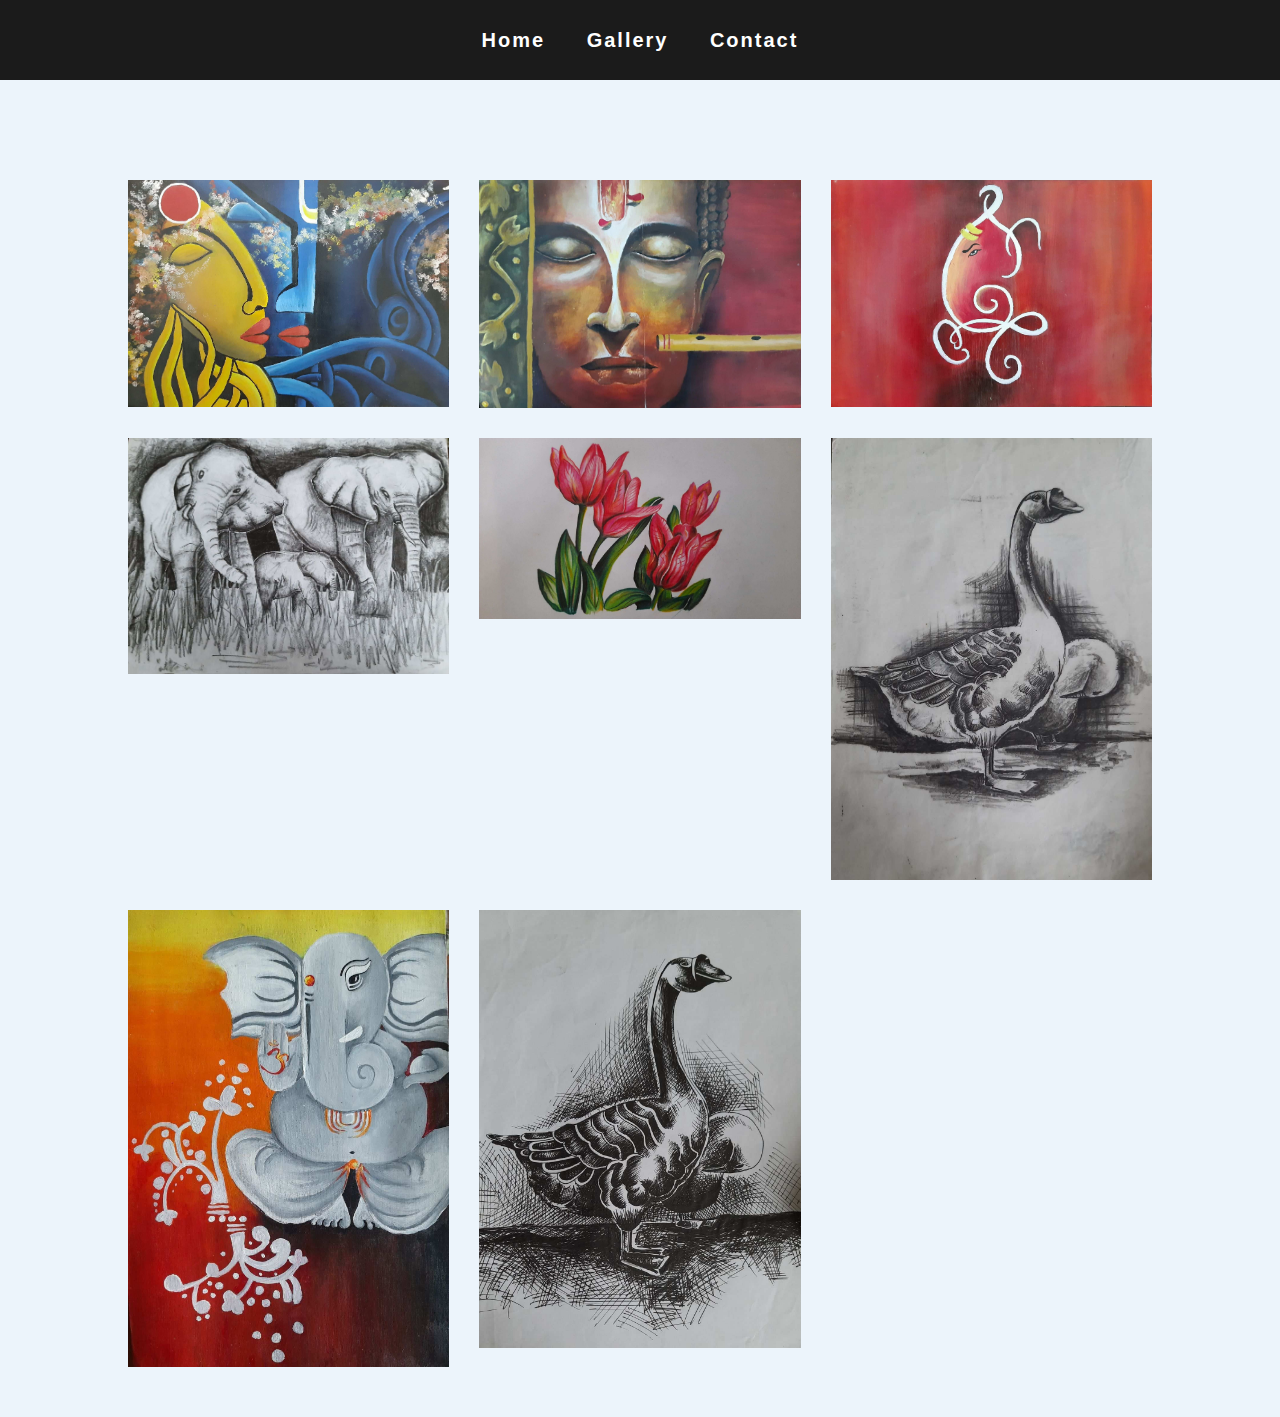
==== index.html @ fc77e7ed "Update index.html" ====
<html lang="en">
<head>
    <meta charset="UTF-8">
    <meta http-equiv="X-UA-Compatible" content="IE=edge">
    <meta name="viewport" content="width=device-width, initial-scale=1.0">
    <link rel="stylesheet" href="assets/css/style.css">
    <title>Gallery</title>
</head>
<body>
    <div class="banner">
        <nav class="navbar">
            <ul>
                <li><a href="">Home</a></li>
                <li><a href="">Gallery</a></li>
                <li><a href="">Contact</a></li>
            </ul>
        </nav>
    </div>
    <div class="full-img" id="fullImgBox">
        <img src="assets/images/twitter_profile(1-8-2022).png" alt="" id="fullImg">
        <span onclick="closeFullImg()">X</span>
    </div>
    <div class="img-gallery">
        <img src="assets/images/paint1.jpg" onclick="openFullImg(this.src)">
        <img src="assets/images/paint2.jpg" onclick="openFullImg(this.src)">
        <img src="assets/images/paint3.jpg" onclick="openFullImg(this.src)">
        <img src="assets/images/paint7.jpg" onclick="openFullImg(this.src)">
        <img src="assets/images/paint8.jpg" onclick="openFullImg(this.src)">
        <img src="assets/images/paint5.jpg" onclick="openFullImg(this.src)">
        <img src="assets/images/paint4.jpg" onclick="openFullImg(this.src)">
        <img src="assets/images/paint6.jpg" onclick="openFullImg(this.src)">
    </div>

<script>
    var fullImgBox = document.getElementById("fullImgBox");
    var fullImg = document.getElementById("fullImg");

    function openFullImg(pic){
        fullImgBox.style.display = "flex";
        fullImg.src = pic;
    }

    function closeFullImg() {
        fullImgBox.style.display = "none";   
    }


</script>
</body>
</html>
---- assets/css/style.css ----
*{
    margin: 0;
    padding: 0;
    font-family: sans-serif;
}
body{
    background: #ecf4fb;
}
.img-gallery{
    width: 80%;
    margin: 100px auto 50px;
    display: grid;
    grid-template-columns:repeat(auto-fit, minmax(250px, 1fr));
    grid-gap: 30px;
}
.img-gallery img{
    width: 100%;
    cursor: pointer;
}
.img-gallery img:hover{
    transform: scale(1.1);
    border-radius:20px;
    box-shadow:0 30px 20px rgb(16, 17, 29);
    transition: 0.5s;
}
.img-gallery img:not(:hover){
    transition: 0.5s;
}
.full-img{
    width: 100%;
    height:100vh;
    background: rgba(0,0,0,0.9);
    position: fixed;
    top: 0;
    left: 0;
    display: none;
    align-items: center;
    justify-content: center;
    z-index: 100;
}
.full-img img{
    width: 90%;
    max-width: 500px;
}
.full-img span{
    position: absolute;
    top: 5%;
    right: 5%;
    font-size: 30px;
    color: white;
    cursor:pointer ;
}


.banner{
    background: #1b1b1b;
    height:80px;
    top: 0;
    position: sticky;
    z-index: 100;
}
.banner .navbar{
    padding: px;
    text-align: center;
    line-height: 80px;
    letter-spacing: 2px;
    word-spacing: 15px;
}
.banner .navbar ul li{
    display: inline-block;
    align-items: center;
}
.banner .navbar ul li a{
    color: white;
    text-decoration: none;
    font-size: 20px;
    padding: 10px;
    font-weight: bold;
    border-radius: 20px;
}
.banner .navbar ul li a:hover{
    color: black;
    background: white;
}
.banner .navbar ul li a:not(:hover){
    transition: 1s;
}
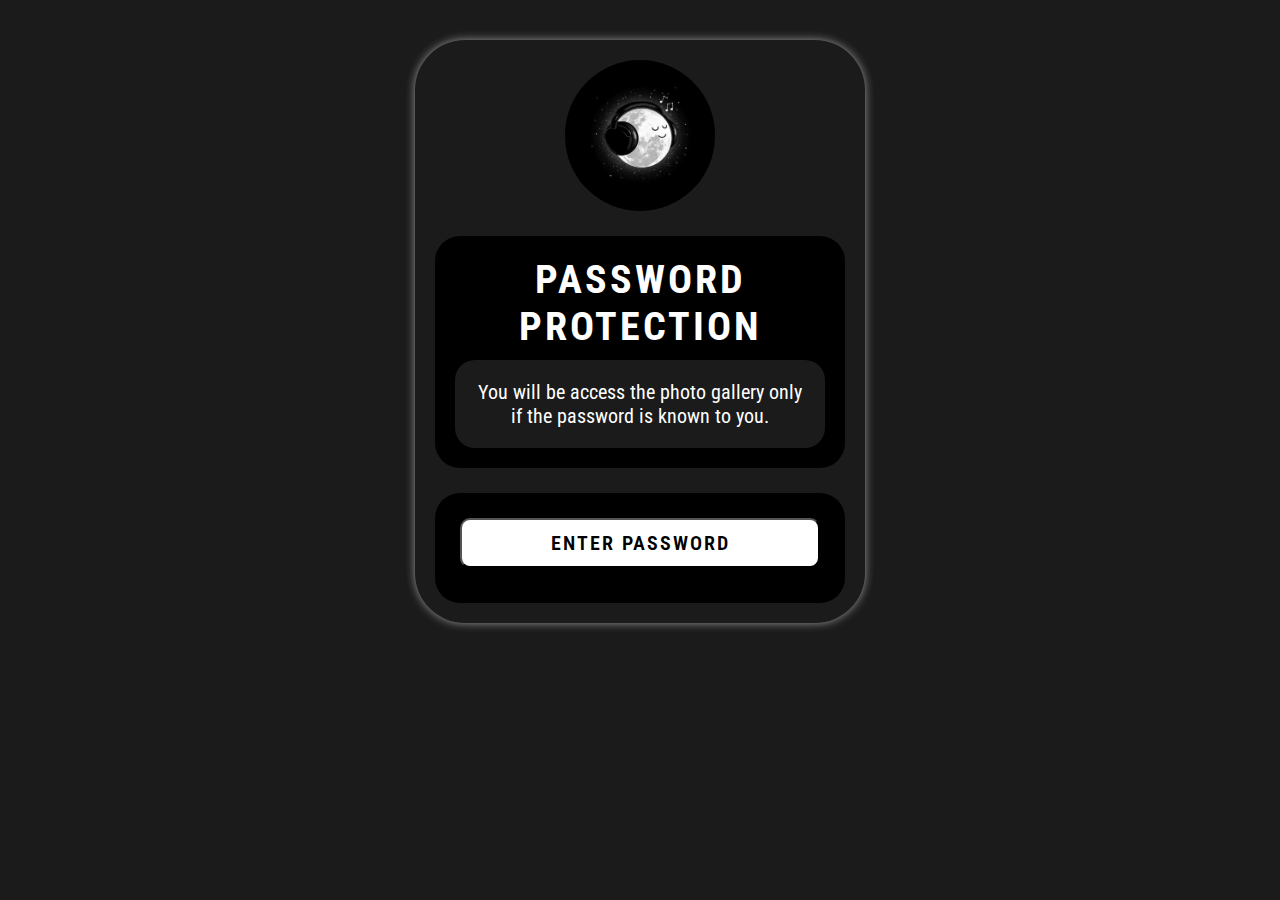
==== commit 522c552e: "update" ====
--- a/index.html
+++ b/index.html
@@ -3,48 +3,43 @@
     <meta charset="UTF-8">
     <meta http-equiv="X-UA-Compatible" content="IE=edge">
     <meta name="viewport" content="width=device-width, initial-scale=1.0">
-    <link rel="stylesheet" href="assets/css/style.css">
-    <title>Gallery</title>
+    <link rel="stylesheet" href="assets/css/pass.css">
+    <title>Document</title>
 </head>
 <body>
-    <div class="banner">
-        <nav class="navbar">
-            <ul>
-                <li><a href="">Home</a></li>
-                <li><a href="">Gallery</a></li>
-                <li><a href="">Contact</a></li>
-            </ul>
-        </nav>
-    </div>
-    <div class="full-img" id="fullImgBox">
-        <img src="assets/images/twitter_profile(1-8-2022).png" alt="" id="fullImg">
-        <span onclick="closeFullImg()">X</span>
-    </div>
-    <div class="img-gallery">
-        <img src="assets/images/paint1.jpg" onclick="openFullImg(this.src)">
-        <img src="assets/images/paint2.jpg" onclick="openFullImg(this.src)">
-        <img src="assets/images/paint3.jpg" onclick="openFullImg(this.src)">
-        <img src="assets/images/paint7.jpg" onclick="openFullImg(this.src)">
-        <img src="assets/images/paint8.jpg" onclick="openFullImg(this.src)">
-        <img src="assets/images/paint5.jpg" onclick="openFullImg(this.src)">
-        <img src="assets/images/paint4.jpg" onclick="openFullImg(this.src)">
-        <img src="assets/images/paint6.jpg" onclick="openFullImg(this.src)">
+    <div id="preloader"></div>
+    <div class="redirector_box">
+        <div class="profile_img">
+            <img src="assets/images/profile_pic.png" alt="">
+        </div>
+        <div class="info">
+            <h1>PASSWORD PROTECTION</h1>
+            <p class="grey-body">You will be access the photo gallery only if the password is known to you.</p>
+        </div>
+        <div class="btn-box">
+            <form>
+                <input class="btn" type="button" value="ENTER PASSWORD" onClick="passWord()">
+            </form>
+        </div>
     </div>
 
-<script>
-    var fullImgBox = document.getElementById("fullImgBox");
-    var fullImg = document.getElementById("fullImg");
-
-    function openFullImg(pic){
-        fullImgBox.style.display = "flex";
-        fullImg.src = pic;
-    }
-
-    function closeFullImg() {
-        fullImgBox.style.display = "none";   
-    }
-
-
-</script>
+    <SCRIPT>
+        function passWord() {
+            var testV = 1;
+            var pass1 = prompt('Please Enter Your Password','');
+            while (testV < 3) {
+                if (!pass1) history.go(-1);
+                if (pass1.toLowerCase() == "ok") {
+                    alert('You Got it Right!');
+                    window.open('https://jddevelopp.github.io/photogallery/home.html');
+                    break;
+                } 
+                testV+=1;
+                var pass1 = prompt('Access Denied - Password Incorrect, Please Try Again.','Password');
+            }
+            if (pass1.toLowerCase()!="password" & testV ==3) history.go(-1);
+            return "";
+        }
+        </SCRIPT>
 </body>
 </html>--- a/assets/css/pass.css
+++ b/assets/css/pass.css
@@ -0,0 +1,100 @@
+@import url('https://fonts.googleapis.com/css2?family=Roboto+Condensed:wght@300&display=swap');
+
+*{
+    margin: 0;
+    padding: 0;
+    box-sizing: border-box;
+    list-style: none;
+    text-decoration: none;
+    font-family: 'Roboto Condensed', sans-serif;
+}
+
+body {
+    background: #1b1b1b;
+}
+h1{
+    letter-spacing: 3px;
+    font-size: 40px;
+}
+.redirector_box{
+    background: #1b1b1b;
+    border-radius: 50px;
+    margin-top: 40px;
+    margin-left: auto;
+    margin-right: auto;
+    text-align: center;
+    width: 450px;
+    padding: 20px;
+    height: max-content;
+    box-shadow: 0px 0px 10px 0px rgba(255, 255, 255, 0.545);
+}
+.btn-box{
+    background: black;
+    border-radius: 25px;
+    height: max-content;
+    padding: 25px;
+
+}
+.grey-body{
+    margin-top: 10px;
+    background: #1b1b1b;
+    padding: 20px;
+    border-radius: 20px;
+}
+.info{
+    text-align: center;
+    font-size: 20px;
+    margin-bottom: 25px;
+    background: black;
+    border-radius: 25px;
+    padding: 20px;
+    color: white;
+}
+
+.profile_img img{
+    width: 150px;
+    border-radius: 100px;
+    margin-bottom: 25px;
+
+}
+.btn{
+    width: 100%;
+    height:50px;
+    font-size: 20px;
+    font-weight:600;
+    margin-bottom: 10px;
+    border-radius: 10px;
+    text-transform: uppercase;
+    letter-spacing: 2px;
+    background: white;
+}
+.btn:hover{
+    transition: 0.5s;
+    background: grey;
+    color: white;
+    letter-spacing: 6px;
+}
+.btn:not(:hover){
+    transition: 0.5s;
+}
+
+@media only screen and (max-width: 600px) {
+    body{
+        background: #1b1b1b;
+    }
+    h1{
+        letter-spacing: 3px;
+    }
+    .redirector_box{
+        background: #1b1b1b;
+        border-radius: 50px;
+        margin-top: 40px;
+        margin-left: auto;
+        margin-right: auto;
+        text-align: center;
+        width: 85%;
+        padding: 20px;
+        height: max-content;
+        box-shadow: 0px 0px 10px 0px rgba(255, 255, 255, 0.545);
+    }
+}
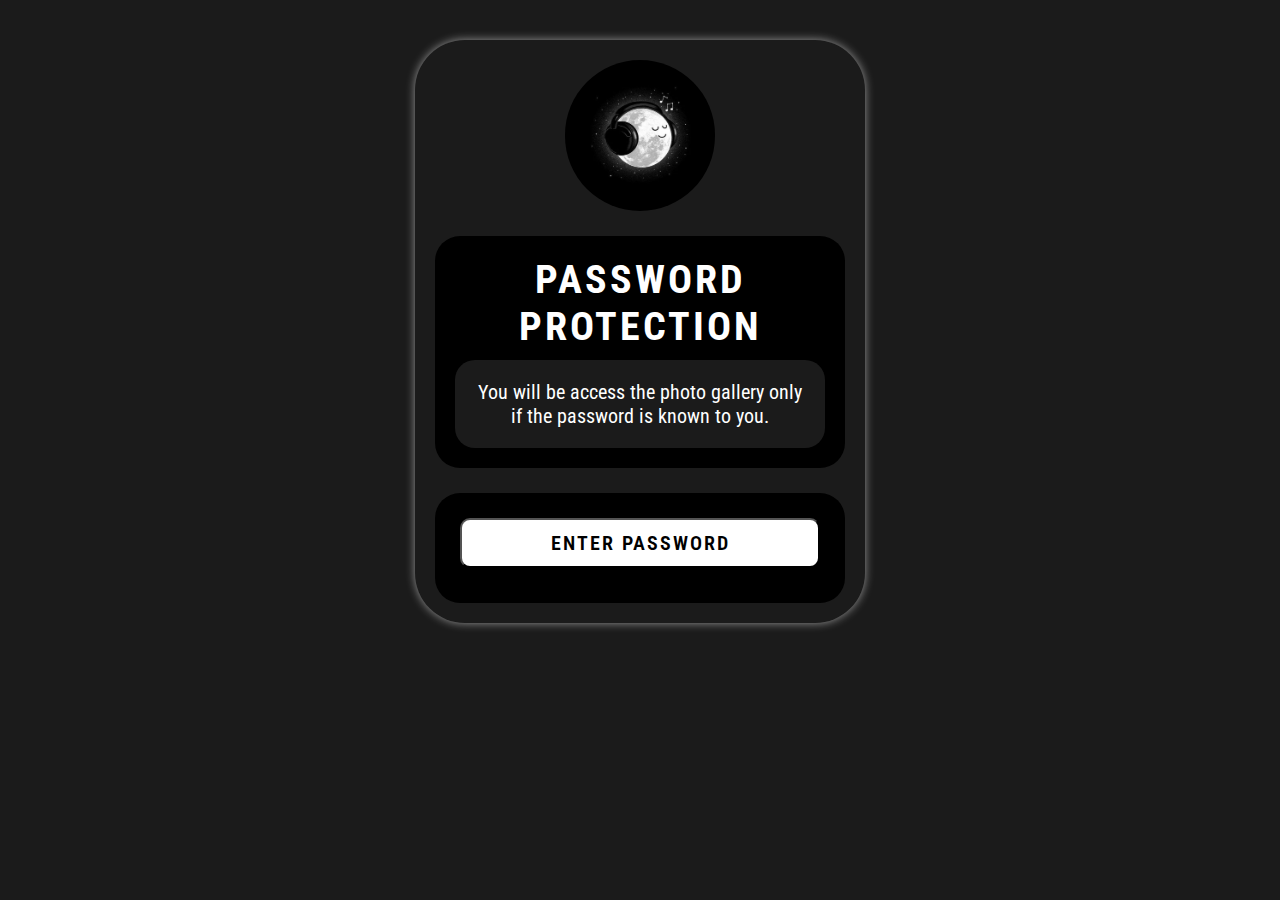
==== commit 1729aaca: "Update index.html" ====
--- a/index.html
+++ b/index.html
@@ -26,16 +26,17 @@
     <SCRIPT>
         function passWord() {
             var testV = 1;
-            var pass1 = prompt('Please Enter Your Password','');
+            var pass1 = prompt('🌹Please Enter The Password:','');
             while (testV < 3) {
                 if (!pass1) history.go(-1);
                 if (pass1.toLowerCase() == "ok") {
-                    alert('You Got it Right!');
+                    alert('✅ Password Matched!');
+                    window.close("https://jddevelopp.github.io/photogallery/")
                     window.open('https://jddevelopp.github.io/photogallery/home.html');
                     break;
                 } 
                 testV+=1;
-                var pass1 = prompt('Access Denied - Password Incorrect, Please Try Again.','Password');
+                var pass1 = prompt('❌ Access Denied - Incorrect Password, Please Try Again.','Password');
             }
             if (pass1.toLowerCase()!="password" & testV ==3) history.go(-1);
             return "";
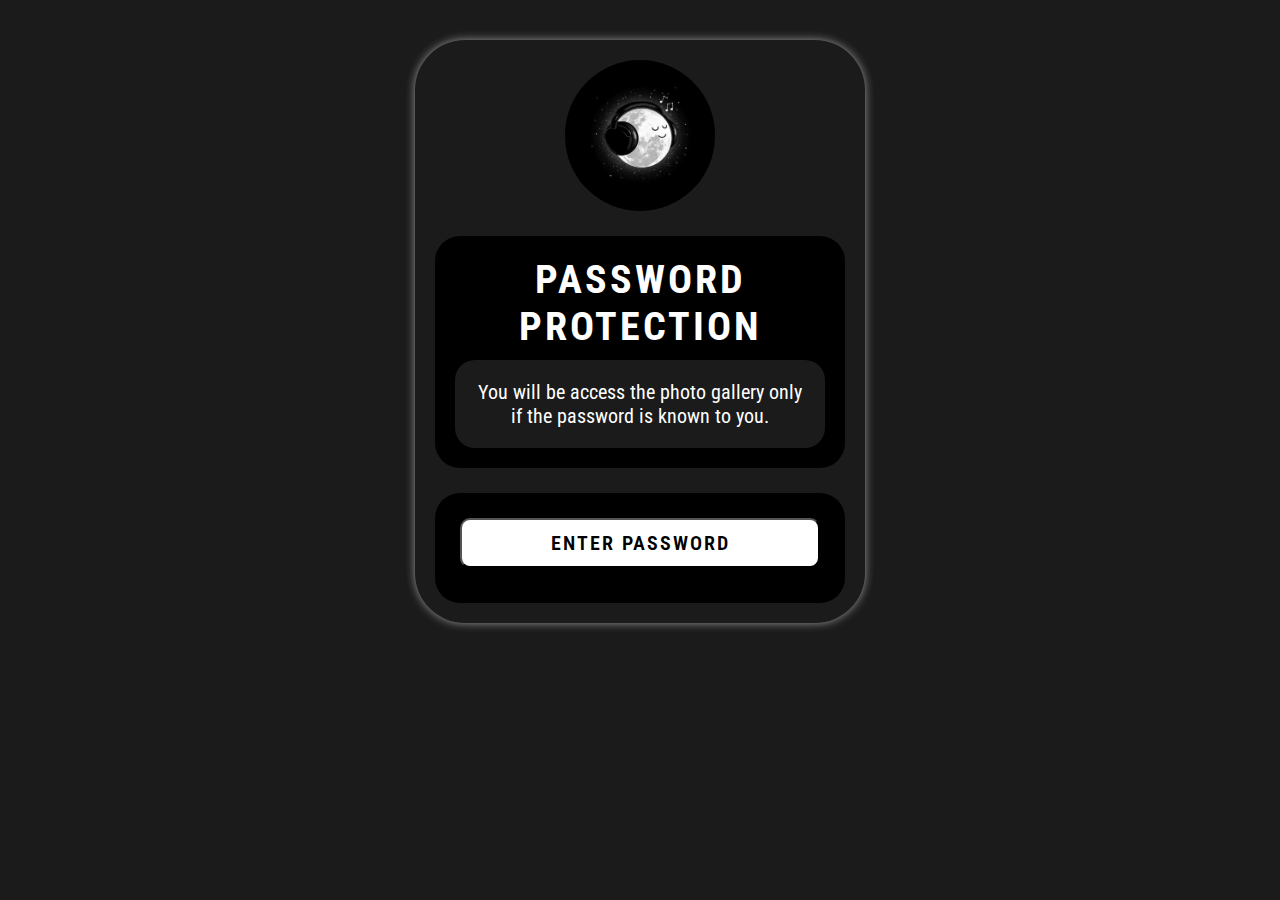
==== commit 9086620c: "preloader" ====
--- a/index.html
+++ b/index.html
@@ -5,6 +5,10 @@
     <meta name="viewport" content="width=device-width, initial-scale=1.0">
     <link rel="stylesheet" href="assets/css/pass.css">
     <title>Document</title>
+
+    <script type="text/css">
+        
+    </script>
 </head>
 <body>
     <div id="preloader"></div>
@@ -22,25 +26,7 @@
             </form>
         </div>
     </div>
-
-    <SCRIPT>
-        function passWord() {
-            var testV = 1;
-            var pass1 = prompt('🌹Please Enter The Password:','');
-            while (testV < 3) {
-                if (!pass1) history.go(-1);
-                if (pass1.toLowerCase() == "ok") {
-                    alert('✅ Password Matched!');
-                    window.close("https://jddevelopp.github.io/photogallery/")
-                    window.open('https://jddevelopp.github.io/photogallery/home.html');
-                    break;
-                } 
-                testV+=1;
-                var pass1 = prompt('❌ Access Denied - Incorrect Password, Please Try Again.','Password');
-            }
-            if (pass1.toLowerCase()!="password" & testV ==3) history.go(-1);
-            return "";
-        }
-        </SCRIPT>
+    <script src="assets/js/preloader.js"></script>
+    <script src="assets/js/password.js"></script>
 </body>
 </html>--- a/assets/css/pass.css
+++ b/assets/css/pass.css
@@ -15,6 +15,14 @@
 h1{
     letter-spacing: 3px;
     font-size: 40px;
+}
+#preloader{
+    background: black url('../images/preloader3.gif') no-repeat center center;
+    background-size: 750px;
+    height: 100vh;
+    width: 100%;
+    position: fixed;
+    z-index: 100;
 }
 .redirector_box{
     background: #1b1b1b;
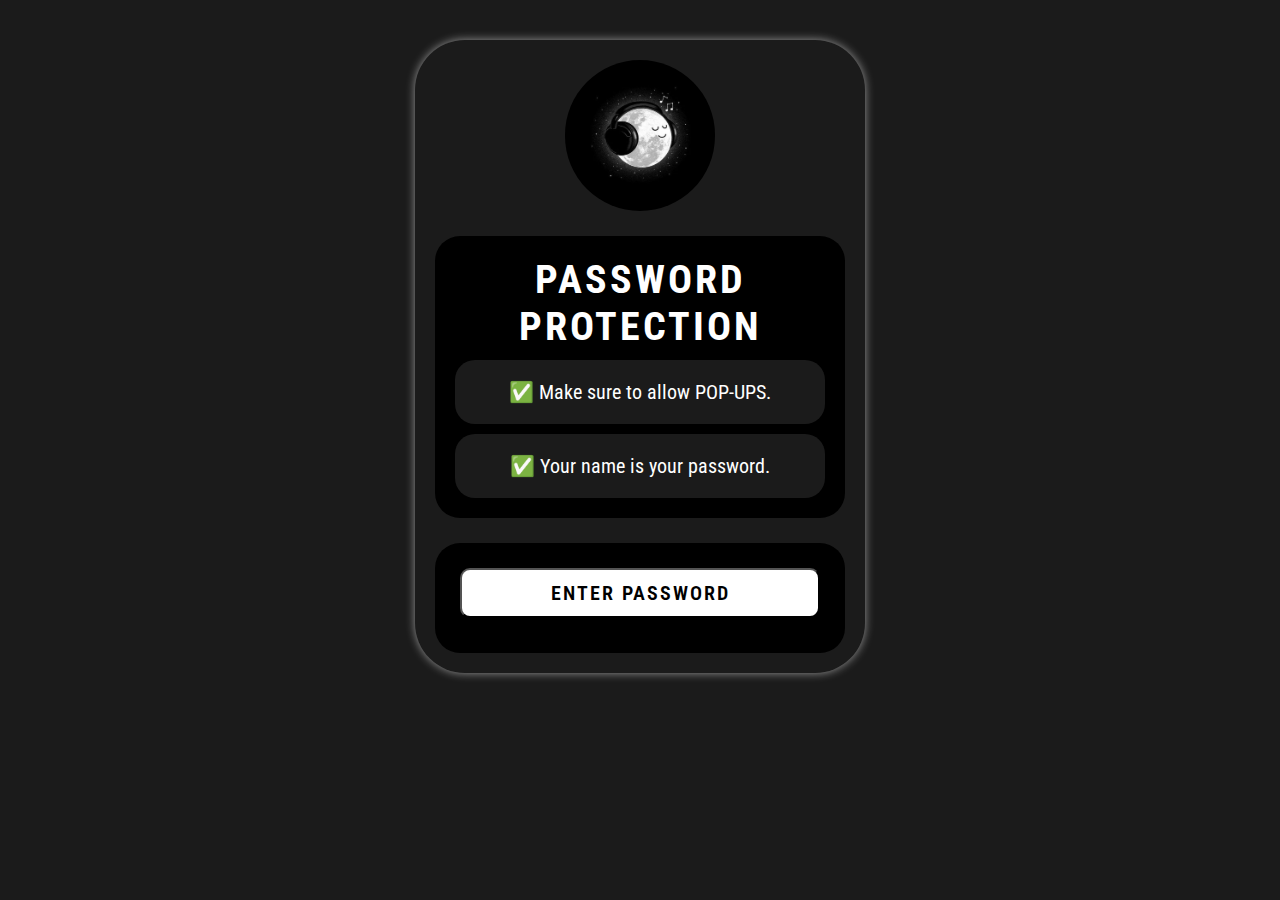
==== commit 77a98534: "Update index.html" ====
--- a/index.html
+++ b/index.html
@@ -18,7 +18,8 @@
         </div>
         <div class="info">
             <h1>PASSWORD PROTECTION</h1>
-            <p class="grey-body">You will be access the photo gallery only if the password is known to you.</p>
+            <p class="grey-body">✅ Make sure to allow POP-UPS.</p>
+            <p class="grey-body">✅ Your name is your password.</p>
         </div>
         <div class="btn-box">
             <form>
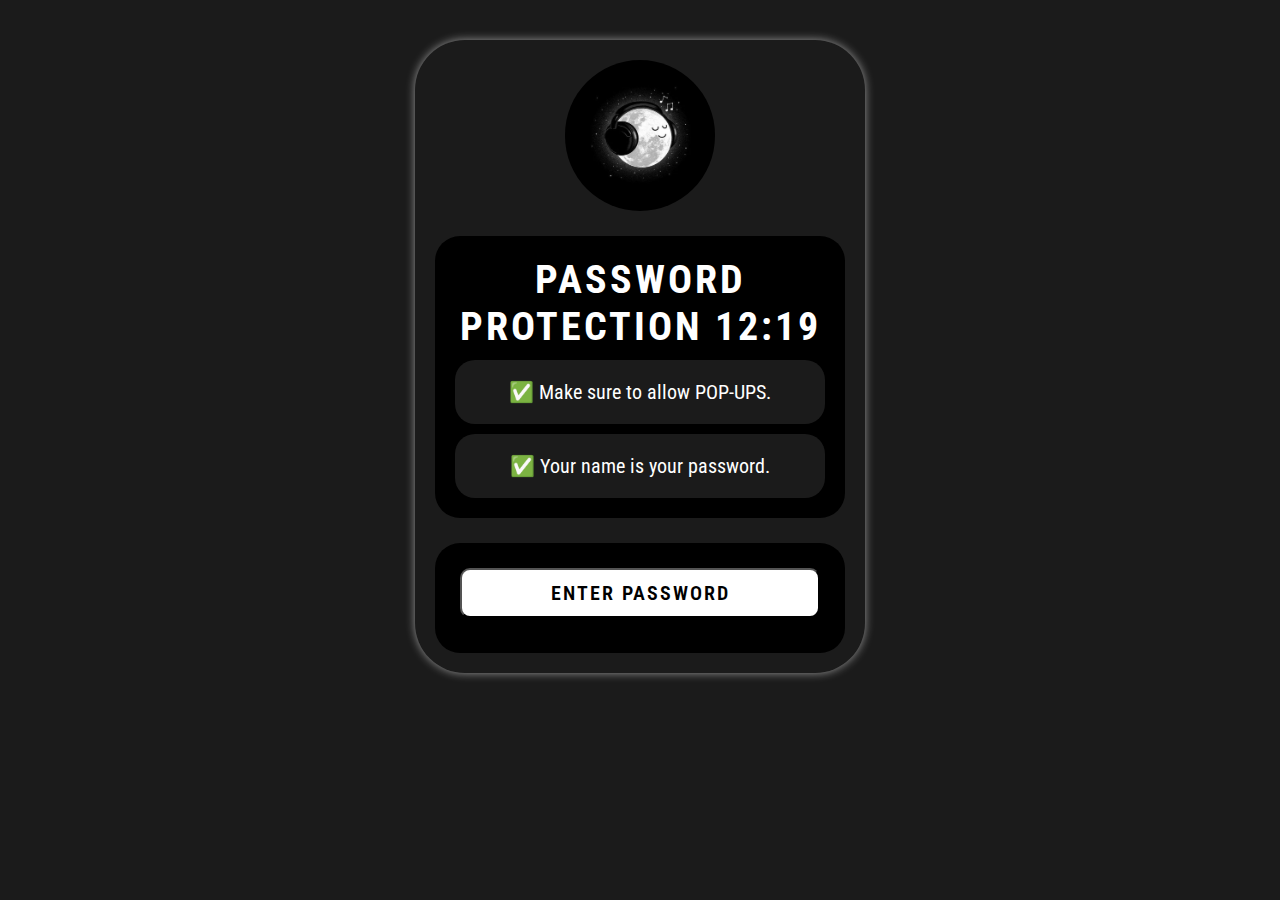
==== commit 1baba227: "Update index.html" ====
--- a/index.html
+++ b/index.html
@@ -17,7 +17,7 @@
             <img src="assets/images/profile_pic.png" alt="">
         </div>
         <div class="info">
-            <h1>PASSWORD PROTECTION</h1>
+            <h1>PASSWORD PROTECTION 12:19</h1>
             <p class="grey-body">✅ Make sure to allow POP-UPS.</p>
             <p class="grey-body">✅ Your name is your password.</p>
         </div>
